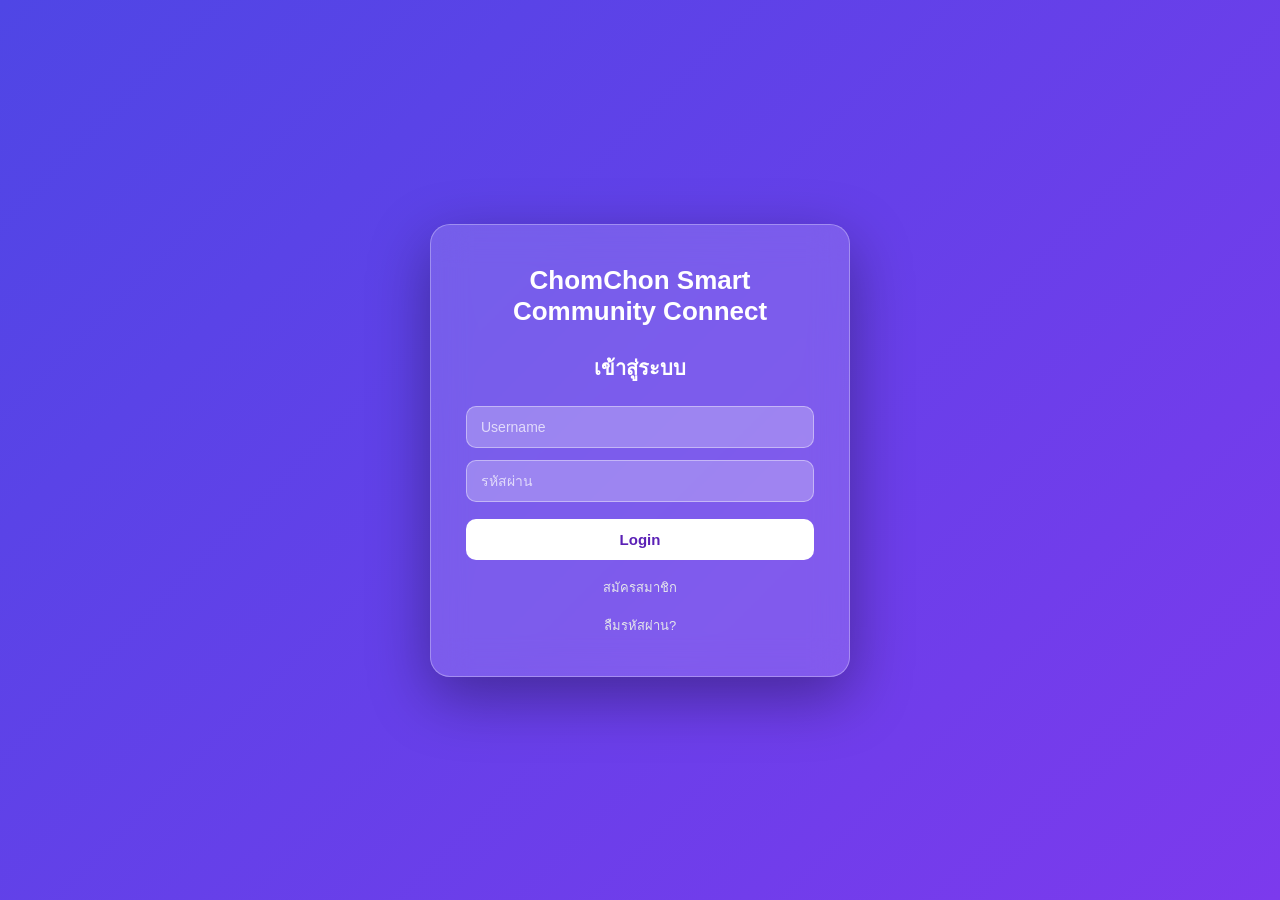
==== HTML/lostfound.html @ 22932d88 "1" ====
<!DOCTYPE html>
<html lang="th">

<head>
    <meta charset="UTF-8">
    <meta name="viewport" content="width=device-width, initial-scale=1.0">
    <title>Lost & Found</title>
    <link rel="icon" type="image/png" href="data/logo/logo.png">
    <link href="https://fonts.googleapis.com/css2?family=Prompt:wght@300;400;600;700&display=swap" rel="stylesheet">
    <link rel="stylesheet" href="https://cdnjs.cloudflare.com/ajax/libs/font-awesome/6.4.0/css/all.min.css">
    <link rel="stylesheet" href="/CSS/lostfound.css">
    <link rel="stylesheet" href="/CSS/headfooter.css">
</head>

<body>
    <!-- Header -->
    <header class="navbar">
        <div class="container nav-inner">
            <div class="logo">ChomChon</div>
            <button class="hamburger" id="hamburgerBtn" aria-label="Toggle menu">
                <span></span>
                <span></span>
                <span></span>
            </button>
            <nav id="navMenu" class="nav-menu">
                <div id="userProfile" style="display: flex; align-items: center; gap: 15px;">
                    <!-- Profile JS Inject -->
                </div>
            </nav>
        </div>
    </header>

    <main class="main-content">

        <section class="page-header">

            <h2 class="page-title">
                <i class="fas fa-search-location"></i>
                Lost & Found Items
            </h2>

            <button class="btn-add" onclick="document.getElementById('addItemModal').classList.add('show');">
                <i class="fas fa-plus"></i>
                Add Item
            </button>

        </section>

        <!-- Filters -->
        <section class="filters">

            <button class="filter-btn active" data-filter="all">
                <i class="fas fa-list"></i>
                ทั้งหมด
            </button>

            <button class="filter-btn lost" data-filter="lost">
                <i class="fas fa-search"></i>
                Lost
            </button>

            <button class="filter-btn found" data-filter="found">
                <i class="fas fa-hand-paper"></i>
                Found
            </button>

        </section>

        <section class="items-area">
            <div id="itemsDisplay" class="items-container">
                <p class="empty-text">ยังไม่มีรายการ</p>
            </div>
        </section>

    </main>

    <!-- Add Item Modal -->
    <div id="addItemModal" class="modal-overlay">
        <div class="modal-content">
            <div class="modal-header">
                <h3><i class="fas fa-plus-circle"></i> Add New Item</h3>
                <button class="close-modal" onclick="document.getElementById('addItemModal').classList.remove('show');">
                    <i class="fas fa-times"></i>
                </button>
            </div>
            <form id="addItemForm" class="modal-form">
                <div class="form-group">
                    <label>Type</label>
                    <div class="type-selector">
                        <label class="radio-label">
                            <input type="radio" name="itemType" value="lost" checked>
                            <span class="radio-custom lost">Lost</span>
                        </label>
                        <label class="radio-label">
                            <input type="radio" name="itemType" value="found">
                            <span class="radio-custom found">Found</span>
                        </label>
                    </div>
                </div>

                <div class="form-group">
                    <label for="itemName">Item Name</label>
                    <input type="text" id="itemName" name="itemName" placeholder="e.g. Blue Wallet" required>
                </div>

                <div class="form-row">
                    <div class="form-group">
                        <label for="itemDate">Date</label>
                        <input type="date" id="itemDate" name="itemDate" required>
                    </div>
                    <div class="form-group">
                        <label for="itemLocation">Location</label>
                        <input type="text" id="itemLocation" name="itemLocation" placeholder="e.g. Library" required>
                    </div>
                </div>

                <div class="form-group">
                    <label for="itemDetails">Details</label>
                    <textarea id="itemDetails" name="itemDetails" rows="3" placeholder="Additional description..."
                        required></textarea>
                </div>

                <div class="form-group">
                    <label>Item Photo (Optional)</label>
                    <div class="image-upload-wrapper">
                        <input type="file" id="itemImage" name="itemImage" accept="image/*" class="file-input">
                        <div id="imagePreview" class="preview-container">
                            <i class="fas fa-camera"></i>
                            <span>Click to upload or drag photo</span>
                        </div>
                    </div>
                </div>

                <button type="submit" class="btn-submit">
                    <i class="fas fa-paper-plane"></i> Submit Item
                </button>
            </form>
        </div>
    </div>

    <!-- Delete Confirm Popup -->
    <div id="deletePopup" class="popup-overlay">
        <div class="popup-box">
            <i class="fas fa-exclamation-triangle popup-icon"></i>
            <h3>ยืนยันการลบ</h3>
            <p>คุณแน่ใจหรือไม่ว่าต้องการลบประกาศนี้?</p>

            <div class="popup-actions">
                <button class="btn-cancel" onclick="closeDeletePopup()">ยกเลิก</button>
                <button class="btn-confirm" id="confirmDeleteBtn">
                    <i class="fas fa-trash"></i> ลบ
                </button>
            </div>
        </div>
    </div>

    <footer class="footer">
        <div class="footer-menu">
            <a href="/HTML/news.html">NEWS</a>
            <a href="/HTML/lostfound.html" class="active">LOST&FOUND</a>
            <a href="/HTML/map.html">MAP</a>
        </div>
    </footer>

    <script src="/JS/menu.js"></script>
    <script src="/JS/nav.js"></script>
    <script src="/JS/lostfound.js"></script>
</body>

</html>
---- CSS/lostfound.css ----
/* Margins */
.mt-0 {
    margin-top: 0;
}

.mt-1 {
    margin-top: 4px;
}

.mt-2 {
    margin-top: 8px;
}

.mt-3 {
    margin-top: 12px;
}

.mt-4 {
    margin-top: 16px;
}

.mt-5 {
    margin-top: 20px;
}

.mb-0 {
    margin-bottom: 0;
}

.mb-1 {
    margin-bottom: 4px;
}

.mb-2 {
    margin-bottom: 8px;
}

.mb-3 {
    margin-bottom: 12px;
}

.mb-4 {
    margin-bottom: 16px;
}

.mb-5 {
    margin-bottom: 20px;
}

.me-0 {
    margin-right: 0;
}

.me-1 {
    margin-right: 4px;
}

.me-2 {
    margin-right: 8px;
}

.me-3 {
    margin-right: 12px;
}

.me-4 {
    margin-right: 16px;
}

.ms-0 {
    margin-left: 0;
}

.ms-1 {
    margin-left: 4px;
}

.ms-2 {
    margin-left: 8px;
}

.ms-3 {
    margin-left: 12px;
}

.ms-4 {
    margin-left: 16px;
}

.mx-auto {
    margin-left: auto;
    margin-right: auto;
}

/* col */
.col-12 {
    width: 100%;
}

.col-6 {
    width: 50%;
}

.col-4 {
    width: 33.333%;
}

.col-3 {
    width: 25%;
}

/* Gap */
.gap-1 {
    gap: 4px;
}

.gap-2 {
    gap: 8px;
}

.gap-3 {
    gap: 12px;
}

.gap-4 {
    gap: 16px;
}

.gap-5 {
    gap: 20px;
}

/* align */
.align-items-start {
    align-items: flex-start;
}

.align-items-end {
    align-items: flex-end;
}

.align-items-center {
    align-items: center;
}

.align-items-stretch {
    align-items: stretch;
}

/* justify */
.justify-content-start {
    justify-content: flex-start;
}

.justify-content-end {
    justify-content: flex-end;
}

.justify-content-center {
    justify-content: center;
}

.justify-content-between {
    justify-content: space-between;
}

.justify-content-around {
    justify-content: space-around;
}

.justify-content-evenly {
    justify-content: space-evenly;
}

/* FLEXBOX */
.d-flex {
    display: flex;
}

.d-block {
    display: block;
}

.d-none {
    display: none;
}

.flex-wrap {
    flex-wrap: wrap;
}

.flex-column {
    flex-direction: column;
}

.flex-row {
    flex-direction: row;
}

/* ===== TEXT STYLES ===== */
.text-center {
    text-align: center;
}

.text-start {
    text-align: left;
}

.text-end {
    text-align: right;
}

.text-primary {
    color: #0066cc;
}

.text-secondary {
    color: #6c757d;
}

.text-success {
    color: #28a745;
}

.text-danger {
    color: #dc3545;
}

.text-warning {
    color: #ffc107;
}

.text-info {
    color: #17a2b8;
}

.text-muted {
    color: #6c757d;
}

.text-white {
    color: #ffffff;
}

.text-uppercase {
    text-transform: uppercase;
}

.text-lowercase {
    text-transform: lowercase;
}

.text-capitalize {
    text-transform: capitalize;
}

.fw-bold {
    font-weight: 700;
}

.fw-semibold {
    font-weight: 600;
}

.fw-normal {
    font-weight: 400;
}

.fst-italic {
    font-style: italic;
}

* {
    margin: 0;
    padding: 0;
    box-sizing: border-box;
    font-family: "Prompt", sans-serif;
}

html {
    scroll-behavior: smooth;
}

body {
    background: linear-gradient(180deg,
            #ffffff 0%,
            #f1f7ff 100%);
    color: var(--text-light);
    overflow-x: hidden;
    font-size: 16px;
    line-height: 1.6;
    -webkit-font-smoothing: antialiased;
    -moz-osx-font-smoothing: grayscale;
}

/* ===== MAIN LAYOUT ===== */

.main-content {
    max-width: 1100px;
    margin: 30px auto 90px;
    padding: 0 20px;
}

/* header section */

.page-header {

    display: flex;
    justify-content: space-between;
    align-items: center;

    margin-bottom: 25px;
}

.page-title {
    font-size: 26px;
    color: #1e40af;

    display: flex;
    align-items: center;
    gap: 10px;
}

/* add button */

.btn-add {

    background: linear-gradient(135deg,
            #2563EB,
            #60A5FA);

    color: white;

    border: none;
    border-radius: 10px;

    padding: 10px 18px;

    font-weight: 600;
    cursor: pointer;

    display: flex;
    align-items: center;
    gap: 6px;

    transition: 0.25s;
}

.btn-add:hover {
    transform: translateY(-2px);
    box-shadow: 0 6px 16px rgba(0, 0, 0, 0.15);
}

/* ===== FILTERS ===== */

.filters {

    display: flex;
    gap: 10px;
    flex-wrap: wrap;

    margin-bottom: 25px;
}

.filter-btn {

    border: 2px solid #2563EB;

    background: white;
    color: #2563EB;

    padding: 7px 16px;

    border-radius: 20px;

    font-weight: 600;
    font-size: 14px;

    display: flex;
    align-items: center;
    gap: 6px;

    cursor: pointer;

    transition: 0.25s;
}

/* hover */

.filter-btn:hover {

    background: #2563EB;
    color: white;

}

/* active */

.filter-btn.active {

    background: #2563EB;
    color: white;

}

/* lost */

.filter-btn.lost {
    border-color: #ef4444;
    color: #ef4444;
}

.filter-btn.lost:hover {
    background: #ef4444;
    color: white;
}

/* found */

.filter-btn.found {
    border-color: #22c55e;
    color: #22c55e;
}

.filter-btn.found:hover {
    background: #22c55e;
    color: white;
}

/* ===== ITEMS AREA ===== */

.items-area {
    background: white;
    border-radius: 14px;
    padding: 30px;
    box-shadow: 0 5px 18px rgba(0, 0, 0, 0.08);
    max-width: 1000px;
    /* จำกัดความกว้าง */
    margin: 0 auto;
    /* จัดให้อยู่กลาง */
}

.empty-text {
    text-align: center;
    color: #64748b;
}

/* ===== MODAL STYLES ===== */

.modal-overlay {
    position: fixed;
    top: 0;
    left: 0;
    width: 100%;
    height: 100%;
    background: rgba(0, 0, 0, 0.5);
    backdrop-filter: blur(4px);
    display: flex;
    justify-content: center;
    align-items: center;
    z-index: 2000;
    opacity: 0;
    visibility: hidden;
    transition: 0.3s ease;
}

.modal-overlay.show {
    opacity: 1;
    visibility: visible;
}

.modal-content {
    background: white;
    width: 90%;
    max-width: 500px;
    border-radius: 20px;
    padding: 30px;
    box-shadow: 0 20px 40px rgba(0, 0, 0, 0.2);
    transform: translateY(20px);
    transition: 0.3s ease;
}

.modal-overlay.show .modal-content {
    transform: translateY(0);
}

.modal-header {
    display: flex;
    justify-content: space-between;
    align-items: center;
    margin-bottom: 25px;
    border-bottom: 1px solid #f1f5f9;
    padding-bottom: 15px;
}

.modal-header h3 {
    font-size: 22px;
    color: #1e40af;
    display: flex;
    align-items: center;
    gap: 10px;
}

.close-modal {
    background: none;
    border: none;
    font-size: 20px;
    color: #94a3b8;
    cursor: pointer;
    transition: 0.2s;
}

.close-modal:hover {
    color: #ef4444;
}

.modal-form {
    display: flex;
    flex-direction: column;
    gap: 15px;
}

.form-group {
    display: flex;
    flex-direction: column;
    gap: 6px;
}

.form-group label {
    font-weight: 600;
    font-size: 14px;
    color: #475569;
}

.form-row {
    display: grid;
    grid-template-columns: 1fr 1fr;
    gap: 15px;
}

.form-group input,
.form-group textarea {
    padding: 12px 15px;
    border: 1px solid #e2e8f0;
    border-radius: 10px;
    font-size: 15px;
    transition: 0.2s;
    outline: none;
}

.form-group input:focus,
.form-group textarea:focus {
    border-color: #2563eb;
    box-shadow: 0 0 0 3px rgba(37, 99, 235, 0.1);
}

.type-selector {
    display: flex;
    gap: 15px;
    margin-top: 5px;
}

.radio-label {
    flex: 1;
    cursor: pointer;
}

.radio-label input {
    display: none;
}

.radio-custom {
    display: block;
    text-align: center;
    padding: 10px;
    border: 2px solid #e2e8f0;
    border-radius: 10px;
    font-weight: 600;
    transition: 0.2s;
}

.radio-label input:checked+.radio-custom.lost {
    background: #fef2f2;
    border-color: #ef4444;
    color: #ef4444;
}

.radio-label input:checked+.radio-custom.found {
    background: #f0fdf4;
    border-color: #22c55e;
    color: #22c55e;
}

.btn-submit {
    margin-top: 10px;
    padding: 14px;
    background: linear-gradient(135deg, #2563eb, #60a5fa);
    color: white;
    border: none;
    border-radius: 12px;
    font-weight: 700;
    font-size: 16px;
    cursor: pointer;
    display: flex;
    justify-content: center;
    align-items: center;
    gap: 10px;
    transition: 0.3s;
}

.btn-submit:hover {
    transform: translateY(-2px);
    box-shadow: 0 8px 20px rgba(37, 99, 235, 0.3);
}

/* Response Message */
#formMessage {
    margin-top: 15px;
    padding: 10px;
    border-radius: 8px;
    text-align: center;
    font-size: 14px;
    display: none;
}

#formMessage.success {
    display: block;
    background: #dcfce7;
    color: #166534;
}

#formMessage.error {
    display: block;
    background: #fee2e2;
    color: #991b1b;
}

@media (max-width: 600px) {
    .form-row {
        grid-template-columns: 1fr;
    }
}

/* ===== ITEM CARDS STYLES ===== */

.items-container {
    display: grid;
    grid-template-columns: repeat(auto-fill, minmax(260px, 1fr));
    gap: 20px;
}

.item-card {
    background: #f8fafc;
    border-radius: 14px;
    overflow: hidden;
    /* สำคัญมาก */
    border: 1px solid #e2e8f0;
    transition: 0.3s;
    display: flex;
    flex-direction: column;
    box-shadow: 0 4px 12px rgba(0, 0, 0, 0.06);
}

.item-card:hover {
    transform: translateY(-5px);
    box-shadow: 0 10px 20px rgba(0, 0, 0, 0.05);
    border-color: #cbd5e1;
}

.item-card.lost {
    border-left: 5px solid #ef4444;
}

.item-card.found {
    border-left: 5px solid #22c55e;
}

.item-image {
    width: 100%;
    height: 100%;
    object-fit: cover;
    /* crop รูปให้พอดี */
    display: block;
}

.item-image-wrapper {
    width: 100%;
    aspect-ratio: 1 / 1;
    overflow: hidden;
    background: #f1f5f9;
    display: flex;
    align-items: center;
    justify-content: center;
}

.item-image.show {
    display: block;
}

.item-badge {
    position: absolute;
    top: 15px;
    right: 15px;
    padding: 4px 10px;
    border-radius: 6px;
    font-size: 11px;
    font-weight: 800;
    letter-spacing: 0.5px;
}

.item-badge.lost {
    background: #fee2e2;
    color: #b91c1c;
}

.item-badge.found {
    background: #dcfce7;
    color: #15803d;
}

.item-info {
    margin-top: 5px;
}

.item-name {
    font-size: 18px;
    font-weight: 700;
    color: #1e293b;
    margin-bottom: 10px;
}

.item-meta {
    font-size: 13px;
    color: #64748b;
    display: flex;
    align-items: center;
    gap: 8px;
    margin-bottom: 5px;
}

.item-meta i {
    width: 14px;
    color: #3b82f6;
}

.item-desc {
    font-size: 14px;
    color: #475569;
    margin-top: 12px;
    line-height: 1.5;
    padding-top: 12px;
    border-top: 1px dashed #e2e8f0;
}

.item-footer {
    margin-top: 15px;
    font-size: 11px;
    color: #94a3b8;
    text-align: right;
}

.poster-info {
    margin-top: 15px;
    padding-top: 12px;
    border-top: 1px solid #f1f5f9;
    display: flex;
    flex-wrap: wrap;
    gap: 12px;
}

.poster-name,
.poster-phone {
    font-size: 12px;
    font-weight: 600;
    color: #475569;
    display: flex;
    align-items: center;
    gap: 6px;
    background: #f8fafc;
    padding: 4px 10px;
    border-radius: 6px;
    border: 1px solid #e2e8f0;
}

.poster-name i {
    color: #3b82f6;
}

.poster-phone i {
    color: #10b981;
}

/* === Upload UI === */
.image-upload-wrapper {
    position: relative;
    width: 100%;
}

.file-input {
    position: absolute;
    top: 0;
    left: 0;
    width: 100%;
    height: 100%;
    opacity: 0;
    cursor: pointer;
    z-index: 2;
}

.preview-container {
    width: 100%;
    height: 120px;
    border: 2px dashed #e2e8f0;
    border-radius: 12px;
    display: flex;
    flex-direction: column;
    justify-content: center;
    align-items: center;
    gap: 8px;
    color: #94a3b8;
    background: #f8fafc;
    transition: 0.3s;
    overflow: hidden;
}

.preview-container.has-image {
    border-color: #3b82f6;
    background: white;
}

.preview-container img {
    width: 100%;
    height: 100%;
    object-fit: contain;
}

.preview-container i {
    font-size: 24px;
}

.preview-container span {
    font-size: 13px;
}

.image-upload-wrapper:hover .preview-container {
    border-color: #3b82f6;
    background: #f0f7ff;
}

/* ===== DELETE BUTTON ===== */

.btn-delete {
    position: absolute;
    top: 12px;
    left: 12px;

    width: 34px;
    height: 34px;

    border: none;
    border-radius: 50%;

    background: white;
    color: #ef4444;

    display: flex;
    align-items: center;
    justify-content: center;

    cursor: pointer;

    box-shadow: 0 4px 10px rgba(0, 0, 0, 0.15);

    transition: 0.25s;
}

.btn-delete:hover {
    background: #ef4444;
    color: white;
    transform: scale(1.1);
}

/* ===== POPUP ===== */

.popup-overlay {
    position: fixed;
    inset: 0;

    background: rgba(0, 0, 0, 0.45);

    display: flex;
    align-items: center;
    justify-content: center;

    z-index: 3000;

    opacity: 0;
    visibility: hidden;
    transition: 0.25s;
}

.popup-overlay.show {
    opacity: 1;
    visibility: visible;
}

.popup-box {

    background: white;

    padding: 28px;

    width: 90%;
    max-width: 350px;

    border-radius: 16px;

    text-align: center;

    box-shadow: 0 20px 40px rgba(0, 0, 0, 0.25);
}

.popup-icon {
    font-size: 40px;
    color: #ef4444;
    margin-bottom: 10px;
}

.popup-box h3 {
    margin-bottom: 6px;
}

.popup-box p {
    color: #64748b;
    font-size: 14px;
}

.popup-actions {

    display: flex;
    gap: 10px;

    margin-top: 20px;
}

.btn-cancel {

    flex: 1;

    padding: 10px;

    border: none;

    border-radius: 10px;

    background: #e2e8f0;

    cursor: pointer;
}

.btn-confirm {

    flex: 1;

    padding: 10px;

    border: none;

    border-radius: 10px;

    background: #ef4444;

    color: white;

    cursor: pointer;

    display: flex;
    align-items: center;
    justify-content: center;
    gap: 6px;
}

.btn-confirm:hover {
    background: #dc2626;
}
---- CSS/headfooter.css ----
/* --- 1. Global Variables & Reset --- */
:root {

    /* --- Ritthiyawannalai Inspired Theme --- */
    /* White + Sky Blue + Gold */

    --primary: #2563EB;
    /* Sky Blue */

    --primary-light: #60A5FA;
    /* Soft Blue */

    --accent: #FACC15;
    /* Gold Yellow */

    --accent-dark: #EAB308;
    /* Deep Gold */

    --bg-color: #F8FBFF;
    /* White Blue */

    --surface: #FFFFFF;
    /* Card */

    --bg-dark: #EAF2FF;
    /* Background Soft Blue */

    --text-primary: #0F172A;
    /* Main Text */

    --text-secondary: #475569;

    --text-tertiary: #94A3B8;

    --text-light: #ffffff;

    --border: #E2E8F0;

    /* Shadows */
    --shadow-xs: 0 1px 1px rgba(0, 0, 0, 0.04);
    --shadow-sm: 0 2px 6px rgba(0, 0, 0, 0.06);
    --shadow-md: 0 6px 14px rgba(0, 0, 0, 0.08);
    --shadow-lg: 0 10px 25px rgba(0, 0, 0, 0.12);

    --easing: cubic-bezier(0.16, 1, 0.3, 1);
}

/* --- 2. Navbar --- */
.navbar {
    background: linear-gradient(135deg,
            var(--primary),
            var(--primary-light));
    backdrop-filter: blur(10px);
    padding: 1rem 0;
    position: sticky;
    top: 0;
    z-index: 100;
    box-shadow: var(--shadow-sm);
    border-bottom: 4px solid var(--accent);
}

.container {
    width: 90%;
    max-width: 1200px;
    margin: 0 auto;
}

.nav-inner {
    display: flex;
    justify-content: space-between;
    align-items: center;
}

.navbar .logo {
    font-size: 1.5rem;
    font-weight: 800;
    color: white;
    letter-spacing: -0.5px;
    transition: transform 0.2s ease;
}

.navbar .logo:hover {
    transform: scale(1.02);
}

.navbar nav {
    display: flex;
    gap: 24px;
}

.navbar nav a {
    font-family: 'Prompt', sans-serif;
    color: white;
    text-decoration: none;
    font-weight: 600;
    font-size: 0.95rem;
    transition: all 0.2s ease;
    position: relative;
    display: flex;
    align-items: center;
    gap: 5px;
}

.navbar nav a:hover {
    opacity: 0.9;
}

.navbar nav a.active {
    color: var(--primary);
    background: rgba(255, 255, 255, 0.2);
    padding: 5px 12px;
    border-radius: 20px;
}

/* --- Hamburger Menu --- */
.hamburger {
    display: flex;
    flex-direction: column;
    background: none;
    border: none;
    cursor: pointer;
    padding: 8px;
    gap: 5px;
    z-index: 101;
}

.hamburger span {
    width: 24px;
    height: 3px;
    background-color: white;
    border-radius: 2px;
    transition: all 0.3s ease;
    display: block;
}

.hamburger.active span:nth-child(1) {
    transform: rotate(45deg) translate(8px, 8px);
}

.hamburger.active span:nth-child(2) {
    opacity: 0;
}

.hamburger.active span:nth-child(3) {
    transform: rotate(-45deg) translate(7px, -7px);
}

/* Universal Navigation Styles (Hamburger for all screen sizes) */
.nav-menu {
    position: fixed;
    top: 70px;
    left: 0;
    width: 100%;
    height: calc(100vh - 70px);

    background: linear-gradient(135deg, var(--primary-light), var(--accent));

    display: flex;
    flex-direction: column;
    justify-content: flex-start;
    align-items: center;

    padding: 30px 20px;
    gap: 20px;

    transform: translateY(-120%);
    transition: transform 0.35s var(--easing);

    backdrop-filter: blur(12px);
    z-index: 99;
}

.nav-menu.active {
    transform: translateY(0);
}

.nav-menu a {
    padding: 12px 24px;
    border-bottom: 1px solid rgba(255, 255, 255, 0.1);
    gap: 10px;
    font-size: 1rem;
}

.nav-menu a.active {
    background: rgba(0, 0, 0, 0.1);
}

.mobile-hide {
    display: none;
}

/* mobile profile layout */
#userProfile {
    width: 100%;
    max-width: 350px;

    display: flex;
    align-items: center;
    gap: 15px;

    padding: 18px;

    background: rgba(255, 255, 255, 0.85);
    color: var(--text-primary);
    border-radius: 16px;

    backdrop-filter: blur(10px);

    box-shadow: var(--shadow-md);
}

#userProfile img {
    width: 250px !important;
    height: 250px !important;
}

#userProfile button {
    margin-left: auto !important;
}

/* Profile Card */

.profile-card {
    width: 100%;
    max-width: 420px;

    display: flex;
    flex-direction: column;
    align-items: center;
    position: relative;

    padding: 25px 20px;

    background: rgba(255, 255, 255, 0.85);
    color: var(--text-primary);
    backdrop-filter: blur(12px);

    border-radius: 18px;
    box-shadow: var(--shadow-md);

    gap: 18px;
}

.profile-card::before {
    content: "";
    position: absolute;

    width: 260px;
    height: 260px;

    background: radial-gradient(circle,
            rgba(96, 165, 250, 0.4),
            rgba(250, 204, 21, 0.35));

    border-radius: 50%;

    top: 40px;
    z-index: -1;

    filter: blur(40px);
    opacity: .35;
}

.profile-img {
    width: 240px;
    height: 240px;

    border-radius: 50%;
    object-fit: cover;

    border: 6px solid white;
    outline: 6px solid var(--accent);

    box-shadow:
        0 10px 30px rgba(0, 0, 0, 0.15),
        0 0 0 8px rgba(37, 99, 235, 0.15);

    margin: 10px 0 5px 0;
}

/* rows */

.profile-row {
    width: 100%;
    display: flex;
    gap: 15px;
}

.profile-item {
    flex: 1;

    display: flex;
    flex-direction: column;

    padding: 10px;

    background: rgba(59, 130, 246, 0.08);
    border-radius: 10px;

    text-align: center;
}

/* label */

.label {
    font-size: 0.75rem;
    color: var(--primary-light);
}

/* value */

.value {
    font-size: 0.95rem;
    font-weight: 600;
}

/* logout */

.logout-btn {
    margin-top: 5px;
    padding: 8px 18px;

    border: none;
    border-radius: 20px;

    background: rgba(255, 99, 132, 0.25);
    color: white;

    font-family: 'Prompt';
    font-weight: 500;

    cursor: pointer;
    transition: all .25s ease;
}

.logout-btn:hover {
    background: rgba(255, 99, 132, 0.45);
}

/* ===== Footer ===== */

.footer {
    position: fixed;
    bottom: 0;
    left: 0;
    width: 100%;

    background: linear-gradient(135deg,
            var(--primary),
            var(--primary-light));

    border-top: 4px solid var(--accent);

    box-shadow: 0 -4px 20px rgba(0, 0, 0, 0.15);

    z-index: 80;
}

/* menu layout */

.footer-menu {
    display: grid;
    grid-template-columns: 1fr 1fr 1fr;

    max-width: 900px;
    margin: auto;
}

/* menu item */

.footer-menu a {

    display: flex;
    justify-content: center;
    align-items: center;

    padding: 14px 0;

    color: white;
    text-decoration: none;

    font-weight: 600;
    font-size: 15px;

    position: relative;

    transition: all .25s ease;
}

/* vertical divider */

.footer-menu a:not(:last-child)::after {

    content: "";
    position: absolute;

    right: 0;
    top: 20%;
    height: 60%;
    width: 1px;

    background: rgba(255, 255, 255, 0.35);
}

/* hover */

.footer-menu a:hover {
    background: rgba(255, 255, 255, 0.1);
}

/* active */

.footer-menu a.active {
    color: var(--accent);
    font-weight: 700;
}
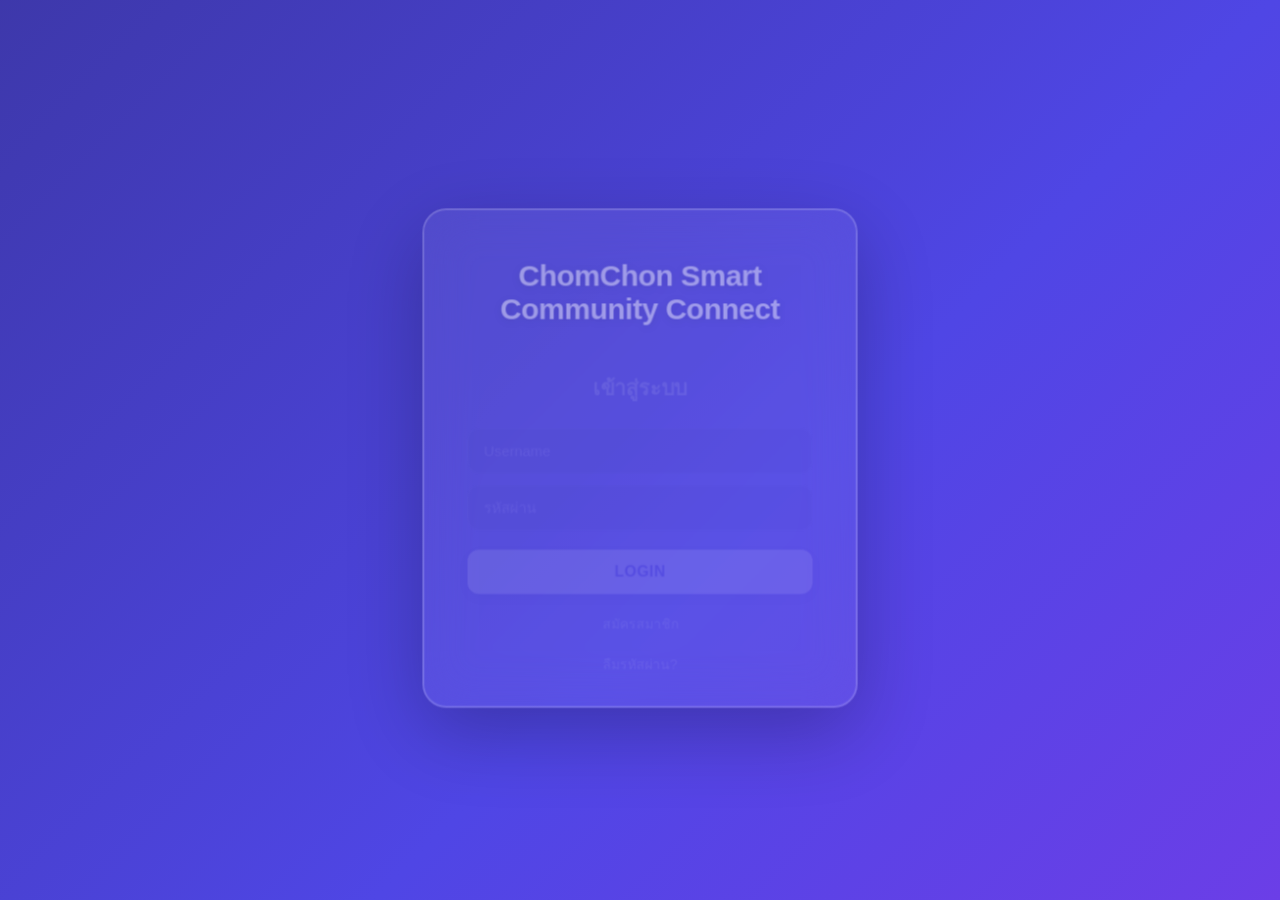
==== commit 05509dcd: "1" ====
--- a/HTML/lostfound.html
+++ b/HTML/lostfound.html
@@ -4,11 +4,21 @@
 <head>
     <meta charset="UTF-8">
     <meta name="viewport" content="width=device-width, initial-scale=1.0">
-    <title>Lost & Found</title>
-    <link rel="icon" type="image/png" href="data/logo/logo.png">
-    <link href="https://fonts.googleapis.com/css2?family=Prompt:wght@300;400;600;700&display=swap" rel="stylesheet">
-    <link rel="stylesheet" href="https://cdnjs.cloudflare.com/ajax/libs/font-awesome/6.4.0/css/all.min.css">
+    <title>ChomChon - ของหายและของเจอ</title>
+    
+    <!-- SEO & Social Sharing -->
+    <meta name="description" content="ChomChon ของหาย-ของเจอ - แพลตฟอร์มแจ้งประกาศของหายและตามหาเจ้าของในชุมชน">
+    <meta property="og:title" content="ChomChon - ของหายและของเจอ">
+    <meta property="og:description" content="เชื่อมต่อชุมชน แจ้งเหตุ และติดตามของหายในพื้นที่ของคุณ">
+    <meta property="og:image" content="/assets/logo.png">
+    <meta property="og:type" content="website">
+    <meta name="twitter:card" content="summary_large_image">
+    
+    <!-- Favicon -->
+    <link rel="icon" type="image/png" href="/assets/logo.png">
+    <link href="https://fonts.googleapis.com/css2?family=Inter:wght@300;400;500;600;700&family=Noto+Sans+Thai:wght@300;400;500;600;700&display=swap" rel="stylesheet">
     <link rel="stylesheet" href="/CSS/lostfound.css">
+    <link rel="stylesheet" href="/CSS/toast.css">
     <link rel="stylesheet" href="/CSS/headfooter.css">
 </head>
 
@@ -23,6 +33,9 @@
                 <span></span>
             </button>
             <nav id="navMenu" class="nav-menu">
+                <a href="news.html">ข่าวสาร</a>
+                <a href="map.html">แผนที่</a>
+                <a href="lostfound.html" class="active">ของหาย-ของเจอ</a>
                 <div id="userProfile" style="display: flex; align-items: center; gap: 15px;">
                     <!-- Profile JS Inject -->
                 </div>
@@ -33,34 +46,30 @@
     <main class="main-content">
 
         <section class="page-header">
-
-            <h2 class="page-title">
-                <i class="fas fa-search-location"></i>
-                Lost & Found Items
-            </h2>
-
+            <div class="header-text">
+                <span class="section-badge">Community Service</span>
+                <h1 class="page-title">
+                    Lost & Found
+                </h1>
+                <p class="page-subtitle">ประกาศสิ่งของสูญหายและตามหาเจ้าของในชุมชน</p>
+            </div>
             <button class="btn-add" onclick="document.getElementById('addItemModal').classList.add('show');">
-                <i class="fas fa-plus"></i>
-                Add Item
-            </button>
-
+                แจ้งรายการ
+            </button>
         </section>
 
         <!-- Filters -->
         <section class="filters">
 
             <button class="filter-btn active" data-filter="all">
-                <i class="fas fa-list"></i>
                 ทั้งหมด
             </button>
 
             <button class="filter-btn lost" data-filter="lost">
-                <i class="fas fa-search"></i>
                 Lost
             </button>
 
             <button class="filter-btn found" data-filter="found">
-                <i class="fas fa-hand-paper"></i>
                 Found
             </button>
 
@@ -78,77 +87,79 @@
     <div id="addItemModal" class="modal-overlay">
         <div class="modal-content">
             <div class="modal-header">
-                <h3><i class="fas fa-plus-circle"></i> Add New Item</h3>
+                <h3>แจ้งรายการใหม่</h3>
                 <button class="close-modal" onclick="document.getElementById('addItemModal').classList.remove('show');">
-                    <i class="fas fa-times"></i>
-                </button>
-            </div>
-            <form id="addItemForm" class="modal-form">
-                <div class="form-group">
-                    <label>Type</label>
-                    <div class="type-selector">
-                        <label class="radio-label">
-                            <input type="radio" name="itemType" value="lost" checked>
-                            <span class="radio-custom lost">Lost</span>
-                        </label>
-                        <label class="radio-label">
-                            <input type="radio" name="itemType" value="found">
-                            <span class="radio-custom found">Found</span>
-                        </label>
-                    </div>
-                </div>
-
-                <div class="form-group">
-                    <label for="itemName">Item Name</label>
-                    <input type="text" id="itemName" name="itemName" placeholder="e.g. Blue Wallet" required>
-                </div>
-
-                <div class="form-row">
-                    <div class="form-group">
-                        <label for="itemDate">Date</label>
-                        <input type="date" id="itemDate" name="itemDate" required>
-                    </div>
-                    <div class="form-group">
-                        <label for="itemLocation">Location</label>
-                        <input type="text" id="itemLocation" name="itemLocation" placeholder="e.g. Library" required>
-                    </div>
-                </div>
-
-                <div class="form-group">
-                    <label for="itemDetails">Details</label>
-                    <textarea id="itemDetails" name="itemDetails" rows="3" placeholder="Additional description..."
-                        required></textarea>
-                </div>
-
-                <div class="form-group">
-                    <label>Item Photo (Optional)</label>
-                    <div class="image-upload-wrapper">
-                        <input type="file" id="itemImage" name="itemImage" accept="image/*" class="file-input">
-                        <div id="imagePreview" class="preview-container">
-                            <i class="fas fa-camera"></i>
-                            <span>Click to upload or drag photo</span>
-                        </div>
-                    </div>
-                </div>
-
-                <button type="submit" class="btn-submit">
-                    <i class="fas fa-paper-plane"></i> Submit Item
-                </button>
-            </form>
+                    ปิด
+                </button>
+            </div>
+            <div class="modal-body">
+                <form id="addItemForm" class="modal-form">
+                    <div class="form-group">
+                        <label>ประเภทประกาศ</label>
+                        <div class="type-selector">
+                            <label class="radio-label">
+                                <input type="radio" name="itemType" value="lost" checked>
+                                <span class="radio-custom lost">ของหาย (Lost)</span>
+                            </label>
+                            <label class="radio-label">
+                                <input type="radio" name="itemType" value="found">
+                                <span class="radio-custom found">พบของ (Found)</span>
+                            </label>
+                        </div>
+                    </div>
+
+                    <div class="form-group">
+                        <label for="itemName">ชื่อสิ่งของ</label>
+                        <input type="text" id="itemName" name="itemName" placeholder="เช่น กระเป๋าเงิน, กุญแจรถ" required>
+                    </div>
+
+                    <div class="form-row">
+                        <div class="form-group">
+                            <label for="itemDate">วันที่</label>
+                            <input type="date" id="itemDate" name="itemDate" required>
+                        </div>
+                        <div class="form-group">
+                            <label for="itemLocation">สถานที่</label>
+                            <input type="text" id="itemLocation" name="itemLocation" placeholder="เช่น ตึก A, โรงอาหาร" required>
+                        </div>
+                    </div>
+
+                    <div class="form-group">
+                        <label for="itemDetails">รายละเอียดเพิ่มเติม</label>
+                        <textarea id="itemDetails" name="itemDetails" rows="3" placeholder="ระบุลักษณะเด่น หรือที่อยู่ที่ชัดเจน"
+                            required></textarea>
+                    </div>
+
+                    <div class="form-group">
+                        <label>รูปภาพประกอบ (ถ้ามี)</label>
+                        <div class="image-upload-wrapper">
+                            <input type="file" id="itemImage" name="itemImage" accept="image/*" class="file-input">
+                            <div id="imagePreview" class="preview-container">
+                                <span>คลิกเพื่อแนบรูปภาพ</span>
+                            </div>
+                        </div>
+                    </div>
+                </form>
+            </div>
+            <div class="modal-footer">
+                <button class="cancel-btn" onclick="document.getElementById('addItemModal').classList.remove('show');">ยกเลิก</button>
+                <button type="submit" form="addItemForm" class="btn-add">
+                    ยืนยันประกาศ
+                </button>
+            </div>
         </div>
     </div>
 
     <!-- Delete Confirm Popup -->
     <div id="deletePopup" class="popup-overlay">
         <div class="popup-box">
-            <i class="fas fa-exclamation-triangle popup-icon"></i>
             <h3>ยืนยันการลบ</h3>
             <p>คุณแน่ใจหรือไม่ว่าต้องการลบประกาศนี้?</p>
 
             <div class="popup-actions">
                 <button class="btn-cancel" onclick="closeDeletePopup()">ยกเลิก</button>
                 <button class="btn-confirm" id="confirmDeleteBtn">
-                    <i class="fas fa-trash"></i> ลบ
+                    ลบ
                 </button>
             </div>
         </div>
@@ -156,12 +167,43 @@
 
     <footer class="footer">
         <div class="footer-menu">
-            <a href="/HTML/news.html">NEWS</a>
-            <a href="/HTML/lostfound.html" class="active">LOST&FOUND</a>
-            <a href="/HTML/map.html">MAP</a>
+            <a href="/HTML/news.html"><span>ข่าวสาร</span></a>
+            <a href="/HTML/lostfound.html" class="active"><span>ของหาย</span></a>
+            <a href="/HTML/map.html"><span>แผนที่</span></a>
         </div>
     </footer>
 
+    <!-- SOS Emergency Button -->
+    <button class="sos-btn" id="sosTriggerBtn" onclick="document.getElementById('sosModal').classList.add('show')" title="ขอความช่วยเหลือด่วน">
+        SOS
+    </button>
+
+    <!-- SOS Confirmation Modal -->
+    <div id="sosModal" class="modal-overlay">
+        <div class="modal-content">
+            <div class="modal-header">
+                <h3>ขอความช่วยเหลือด่วน (SOS)</h3>
+                <button class="close-modal" onclick="document.getElementById('sosModal').classList.remove('show');">
+                    ปิด
+                </button>
+            </div>
+            <div class="modal-body" style="text-align: center;">
+                <h4 style="color: #b91c1c; font-size: 1.3rem; margin-bottom: 10px;">คุณกำลังต้องการความช่วยเหลือ?</h4>
+                <p>ระบบจะทำการขอตำแหน่งที่ตั้งปัจจุบันของคุณ (GPS) และส่งข้อมูลไปยังศูนย์ช่วยเหลือของชุมชนพร้อมชื่อและเบอร์โทรศัพท์ของคุณ</p>
+                <p style="margin-top: 15px; font-weight: 600; color: #ef4444;">กรุณากดเฉพาะเมื่อเกิดเหตุฉุกเฉินเท่านั้น!</p>
+            </div>
+            <div class="modal-footer" style="justify-content: center;">
+                <button class="cancel-btn" onclick="document.getElementById('sosModal').classList.remove('show');">ยกเลิก</button>
+                <button class="sos-confirm-btn" id="confirmSosBtn" onclick="requestEmergencyHelp()">
+                    ส่งสัญญาณขอความช่วยเหลือ
+                </button>
+            </div>
+        </div>
+    </div>
+
+    <script src="/JS/config.js"></script>
+    <script src="/JS/api.js"></script>
+    <script src="/JS/toast.js"></script>
     <script src="/JS/menu.js"></script>
     <script src="/JS/nav.js"></script>
     <script src="/JS/lostfound.js"></script>
--- a/CSS/lostfound.css
+++ b/CSS/lostfound.css
@@ -1,282 +1,3 @@
-/* Margins */
-.mt-0 {
-    margin-top: 0;
-}
-
-.mt-1 {
-    margin-top: 4px;
-}
-
-.mt-2 {
-    margin-top: 8px;
-}
-
-.mt-3 {
-    margin-top: 12px;
-}
-
-.mt-4 {
-    margin-top: 16px;
-}
-
-.mt-5 {
-    margin-top: 20px;
-}
-
-.mb-0 {
-    margin-bottom: 0;
-}
-
-.mb-1 {
-    margin-bottom: 4px;
-}
-
-.mb-2 {
-    margin-bottom: 8px;
-}
-
-.mb-3 {
-    margin-bottom: 12px;
-}
-
-.mb-4 {
-    margin-bottom: 16px;
-}
-
-.mb-5 {
-    margin-bottom: 20px;
-}
-
-.me-0 {
-    margin-right: 0;
-}
-
-.me-1 {
-    margin-right: 4px;
-}
-
-.me-2 {
-    margin-right: 8px;
-}
-
-.me-3 {
-    margin-right: 12px;
-}
-
-.me-4 {
-    margin-right: 16px;
-}
-
-.ms-0 {
-    margin-left: 0;
-}
-
-.ms-1 {
-    margin-left: 4px;
-}
-
-.ms-2 {
-    margin-left: 8px;
-}
-
-.ms-3 {
-    margin-left: 12px;
-}
-
-.ms-4 {
-    margin-left: 16px;
-}
-
-.mx-auto {
-    margin-left: auto;
-    margin-right: auto;
-}
-
-/* col */
-.col-12 {
-    width: 100%;
-}
-
-.col-6 {
-    width: 50%;
-}
-
-.col-4 {
-    width: 33.333%;
-}
-
-.col-3 {
-    width: 25%;
-}
-
-/* Gap */
-.gap-1 {
-    gap: 4px;
-}
-
-.gap-2 {
-    gap: 8px;
-}
-
-.gap-3 {
-    gap: 12px;
-}
-
-.gap-4 {
-    gap: 16px;
-}
-
-.gap-5 {
-    gap: 20px;
-}
-
-/* align */
-.align-items-start {
-    align-items: flex-start;
-}
-
-.align-items-end {
-    align-items: flex-end;
-}
-
-.align-items-center {
-    align-items: center;
-}
-
-.align-items-stretch {
-    align-items: stretch;
-}
-
-/* justify */
-.justify-content-start {
-    justify-content: flex-start;
-}
-
-.justify-content-end {
-    justify-content: flex-end;
-}
-
-.justify-content-center {
-    justify-content: center;
-}
-
-.justify-content-between {
-    justify-content: space-between;
-}
-
-.justify-content-around {
-    justify-content: space-around;
-}
-
-.justify-content-evenly {
-    justify-content: space-evenly;
-}
-
-/* FLEXBOX */
-.d-flex {
-    display: flex;
-}
-
-.d-block {
-    display: block;
-}
-
-.d-none {
-    display: none;
-}
-
-.flex-wrap {
-    flex-wrap: wrap;
-}
-
-.flex-column {
-    flex-direction: column;
-}
-
-.flex-row {
-    flex-direction: row;
-}
-
-/* ===== TEXT STYLES ===== */
-.text-center {
-    text-align: center;
-}
-
-.text-start {
-    text-align: left;
-}
-
-.text-end {
-    text-align: right;
-}
-
-.text-primary {
-    color: #0066cc;
-}
-
-.text-secondary {
-    color: #6c757d;
-}
-
-.text-success {
-    color: #28a745;
-}
-
-.text-danger {
-    color: #dc3545;
-}
-
-.text-warning {
-    color: #ffc107;
-}
-
-.text-info {
-    color: #17a2b8;
-}
-
-.text-muted {
-    color: #6c757d;
-}
-
-.text-white {
-    color: #ffffff;
-}
-
-.text-uppercase {
-    text-transform: uppercase;
-}
-
-.text-lowercase {
-    text-transform: lowercase;
-}
-
-.text-capitalize {
-    text-transform: capitalize;
-}
-
-.fw-bold {
-    font-weight: 700;
-}
-
-.fw-semibold {
-    font-weight: 600;
-}
-
-.fw-normal {
-    font-weight: 400;
-}
-
-.fst-italic {
-    font-style: italic;
-}
-
-* {
-    margin: 0;
-    padding: 0;
-    box-sizing: border-box;
-    font-family: "Prompt", sans-serif;
-}
-
 html {
     scroll-behavior: smooth;
 }
@@ -291,9 +12,29 @@
     line-height: 1.6;
     -webkit-font-smoothing: antialiased;
     -moz-osx-font-smoothing: grayscale;
-}
-
-/* ===== MAIN LAYOUT ===== */
+    animation: fadePage .4s ease;
+}
+
+@keyframes fadePage {
+    from {
+        opacity: 0
+    }
+
+    to {
+        opacity: 1
+    }
+}
+
+::-webkit-scrollbar {
+    width: 8px;
+}
+
+::-webkit-scrollbar-thumb {
+    background: #3b82f6;
+    border-radius: 10px;
+}
+
+/* Page Header & Global Buttons are now in headfooter.css */
 
 .main-content {
     max-width: 1100px;
@@ -301,106 +42,54 @@
     padding: 0 20px;
 }
 
-/* header section */
-
-.page-header {
-
-    display: flex;
-    justify-content: space-between;
-    align-items: center;
-
-    margin-bottom: 25px;
-}
-
-.page-title {
-    font-size: 26px;
-    color: #1e40af;
-
-    display: flex;
-    align-items: center;
-    gap: 10px;
-}
-
-/* add button */
-
-.btn-add {
-
-    background: linear-gradient(135deg,
-            #2563EB,
-            #60A5FA);
-
-    color: white;
-
-    border: none;
-    border-radius: 10px;
-
-    padding: 10px 18px;
-
-    font-weight: 600;
-    cursor: pointer;
-
-    display: flex;
-    align-items: center;
-    gap: 6px;
-
-    transition: 0.25s;
-}
-
-.btn-add:hover {
-    transform: translateY(-2px);
-    box-shadow: 0 6px 16px rgba(0, 0, 0, 0.15);
-}
-
-/* ===== FILTERS ===== */
-
+/* Filters */
 .filters {
-
-    display: flex;
-    gap: 10px;
-    flex-wrap: wrap;
-
-    margin-bottom: 25px;
+    display: flex;
+    justify-content: flex-start;
+    gap: 12px;
+    margin-bottom: 30px;
+    background: white;
+    padding: 10px;
+    border-radius: 50px;
+    box-shadow: var(--shadow-sm);
+    width: fit-content;
+    margin-left: auto;
+    margin-right: auto;
+    max-width: 100%;
+    overflow-x: auto;
+    -webkit-overflow-scrolling: touch;
+}
+
+.filters::-webkit-scrollbar {
+    display: none;
 }
 
 .filter-btn {
-
     border: 2px solid #2563EB;
-
     background: white;
     color: #2563EB;
-
     padding: 7px 16px;
-
     border-radius: 20px;
-
     font-weight: 600;
     font-size: 14px;
-
-    display: flex;
-    align-items: center;
-    gap: 6px;
-
-    cursor: pointer;
-
+    display: flex;
+    align-items: center;
+    cursor: pointer;
     transition: 0.25s;
 }
 
 /* hover */
 
 .filter-btn:hover {
-
     background: #2563EB;
     color: white;
-
 }
 
 /* active */
 
 .filter-btn.active {
-
     background: #2563EB;
     color: white;
-
 }
 
 /* lost */
@@ -435,9 +124,7 @@
     padding: 30px;
     box-shadow: 0 5px 18px rgba(0, 0, 0, 0.08);
     max-width: 1000px;
-    /* จำกัดความกว้าง */
     margin: 0 auto;
-    /* จัดให้อยู่กลาง */
 }
 
 .empty-text {
@@ -457,7 +144,12 @@
     backdrop-filter: blur(4px);
     display: flex;
     justify-content: center;
-    align-items: center;
+    align-items: flex-start;
+    /* เปลี่ยนเป็น flex-start */
+    padding: 20px 0;
+    /* เพิ่ม padding บนล่าง */
+    overflow-y: auto;
+    /* ให้ overlay scroll ได้ */
     z-index: 2000;
     opacity: 0;
     visibility: hidden;
@@ -474,10 +166,14 @@
     width: 90%;
     max-width: 500px;
     border-radius: 20px;
-    padding: 30px;
+    padding: 25px;
+    /* ลด padding ลงเล็กน้อย */
     box-shadow: 0 20px 40px rgba(0, 0, 0, 0.2);
     transform: translateY(20px);
     transition: 0.3s ease;
+    margin-bottom: 20px;
+    /* เพิ่ม margin bottom */
+    backdrop-filter: blur(20px);
 }
 
 .modal-overlay.show .modal-content {
@@ -498,7 +194,6 @@
     color: #1e40af;
     display: flex;
     align-items: center;
-    gap: 10px;
 }
 
 .close-modal {
@@ -604,7 +299,6 @@
     display: flex;
     justify-content: center;
     align-items: center;
-    gap: 10px;
     transition: 0.3s;
 }
 
@@ -653,7 +347,6 @@
     background: #f8fafc;
     border-radius: 14px;
     overflow: hidden;
-    /* สำคัญมาก */
     border: 1px solid #e2e8f0;
     transition: 0.3s;
     display: flex;
@@ -662,8 +355,8 @@
 }
 
 .item-card:hover {
-    transform: translateY(-5px);
-    box-shadow: 0 10px 20px rgba(0, 0, 0, 0.05);
+    transform: translateY(-6px);
+    box-shadow: 0 14px 30px rgba(0, 0, 0, 0.12);
     border-color: #cbd5e1;
 }
 
@@ -679,7 +372,6 @@
     width: 100%;
     height: 100%;
     object-fit: cover;
-    /* crop รูปให้พอดี */
     display: block;
 }
 
@@ -701,9 +393,9 @@
     position: absolute;
     top: 15px;
     right: 15px;
-    padding: 4px 10px;
-    border-radius: 6px;
-    font-size: 11px;
+    padding: 6px 12px;
+    border-radius: 20px;
+    font-size: 12px;
     font-weight: 800;
     letter-spacing: 0.5px;
 }
@@ -720,6 +412,7 @@
 
 .item-info {
     margin-top: 5px;
+    padding: 16px;
 }
 
 .item-name {
@@ -739,8 +432,7 @@
 }
 
 .item-meta i {
-    width: 14px;
-    color: #3b82f6;
+    display: none;
 }
 
 .item-desc {
@@ -765,29 +457,24 @@
     border-top: 1px solid #f1f5f9;
     display: flex;
     flex-wrap: wrap;
-    gap: 12px;
+    gap: 8px;
 }
 
 .poster-name,
 .poster-phone {
-    font-size: 12px;
+    font-size: 11px;
     font-weight: 600;
     color: #475569;
     display: flex;
     align-items: center;
-    gap: 6px;
     background: #f8fafc;
     padding: 4px 10px;
     border-radius: 6px;
     border: 1px solid #e2e8f0;
 }
 
-.poster-name i {
-    color: #3b82f6;
-}
-
-.poster-phone i {
-    color: #10b981;
+.poster-name i, .poster-phone i {
+    display: none;
 }
 
 /* === Upload UI === */
@@ -816,7 +503,6 @@
     flex-direction: column;
     justify-content: center;
     align-items: center;
-    gap: 8px;
     color: #94a3b8;
     background: #f8fafc;
     transition: 0.3s;
@@ -835,7 +521,7 @@
 }
 
 .preview-container i {
-    font-size: 24px;
+    display: none;
 }
 
 .preview-container span {
@@ -853,24 +539,17 @@
     position: absolute;
     top: 12px;
     left: 12px;
-
     width: 34px;
     height: 34px;
-
     border: none;
     border-radius: 50%;
-
     background: white;
     color: #ef4444;
-
     display: flex;
     align-items: center;
     justify-content: center;
-
-    cursor: pointer;
-
+    cursor: pointer;
     box-shadow: 0 4px 10px rgba(0, 0, 0, 0.15);
-
     transition: 0.25s;
 }
 
@@ -885,15 +564,11 @@
 .popup-overlay {
     position: fixed;
     inset: 0;
-
     background: rgba(0, 0, 0, 0.45);
-
     display: flex;
     align-items: center;
     justify-content: center;
-
     z-index: 3000;
-
     opacity: 0;
     visibility: hidden;
     transition: 0.25s;
@@ -905,25 +580,17 @@
 }
 
 .popup-box {
-
     background: white;
-
     padding: 28px;
-
     width: 90%;
     max-width: 350px;
-
     border-radius: 16px;
-
     text-align: center;
-
     box-shadow: 0 20px 40px rgba(0, 0, 0, 0.25);
 }
 
 .popup-icon {
-    font-size: 40px;
-    color: #ef4444;
-    margin-bottom: 10px;
+    display: none;
 }
 
 .popup-box h3 {
@@ -936,48 +603,31 @@
 }
 
 .popup-actions {
-
     display: flex;
     gap: 10px;
-
     margin-top: 20px;
 }
 
 .btn-cancel {
-
     flex: 1;
-
     padding: 10px;
-
     border: none;
-
     border-radius: 10px;
-
     background: #e2e8f0;
-
     cursor: pointer;
 }
 
 .btn-confirm {
-
     flex: 1;
-
     padding: 10px;
-
     border: none;
-
     border-radius: 10px;
-
     background: #ef4444;
-
     color: white;
-
-    cursor: pointer;
-
+    cursor: pointer;
     display: flex;
     align-items: center;
     justify-content: center;
-    gap: 6px;
 }
 
 .btn-confirm:hover {
--- a/CSS/toast.css
+++ b/CSS/toast.css
@@ -0,0 +1,51 @@
+#toast-container {
+    position: fixed;
+    top: 20px;
+    right: 20px;
+    z-index: 9999;
+    display: flex;
+    flex-direction: column;
+    gap: 10px;
+    pointer-events: none;
+}
+
+.toast {
+    display: flex;
+    align-items: center;
+    background: #ffffff;
+    color: #333333;
+    padding: 12px 20px;
+    border-radius: 8px;
+    box-shadow: 0 4px 12px rgba(0, 0, 0, 0.15);
+    min-width: 250px;
+    max-width: 350px;
+    transform: translateX(120%);
+    opacity: 0;
+    transition: all 0.3s cubic-bezier(0.68, -0.55, 0.265, 1.55);
+    pointer-events: auto;
+    border-left: 4px solid #3b82f6; /* default info */
+}
+
+.toast.show {
+    transform: translateX(0);
+    opacity: 1;
+}
+
+.toast i {
+    display: none;
+}
+
+.toast-message {
+    font-size: 0.95rem;
+    font-family: inherit;
+    line-height: 1.4;
+    word-break: break-word;
+}
+
+/* Types */
+.toast-success i,
+.toast-error i,
+.toast-warning i,
+.toast-info i {
+    display: none;
+}
--- a/CSS/headfooter.css
+++ b/CSS/headfooter.css
@@ -1,61 +1,227 @@
 /* --- 1. Global Variables & Reset --- */
 :root {
 
-    /* --- Ritthiyawannalai Inspired Theme --- */
-    /* White + Sky Blue + Gold */
-
-    --primary: #2563EB;
-    /* Sky Blue */
-
-    --primary-light: #60A5FA;
-    /* Soft Blue */
-
-    --accent: #FACC15;
-    /* Gold Yellow */
-
-    --accent-dark: #EAB308;
-    /* Deep Gold */
-
-    --bg-color: #F8FBFF;
-    /* White Blue */
-
-    --surface: #FFFFFF;
-    /* Card */
-
-    --bg-dark: #EAF2FF;
-    /* Background Soft Blue */
-
-    --text-primary: #0F172A;
-    /* Main Text */
-
-    --text-secondary: #475569;
-
-    --text-tertiary: #94A3B8;
-
+    /* Bolder Ritthiyawannalai Inspired Theme */
+    --primary: #1D4ED8;      /* Deep Sapphire Blue */
+    --primary-light: #3B82F6;/* Vivid Blue */
+    --accent: #F59E0B;       /* Intense Gold/Orange */
+    --accent-dark: #B45309;  /* Deep Amber */
+
+    --bg-color: #F0F4F8;     /* Crisp Light Gray-Blue */
+    --surface: #FFFFFF;      /* Pure White Surface */
+    --bg-dark: #E2E8F0;      /* Slate Gray for contrast */
+
+    --text-primary: #020617; /* Very Dark Slate (almost black) for sharp contrast */
+    --text-secondary: #334155;
+    --text-tertiary: #64748B;
     --text-light: #ffffff;
-
-    --border: #E2E8F0;
-
-    /* Shadows */
-    --shadow-xs: 0 1px 1px rgba(0, 0, 0, 0.04);
-    --shadow-sm: 0 2px 6px rgba(0, 0, 0, 0.06);
-    --shadow-md: 0 6px 14px rgba(0, 0, 0, 0.08);
-    --shadow-lg: 0 10px 25px rgba(0, 0, 0, 0.12);
-
-    --easing: cubic-bezier(0.16, 1, 0.3, 1);
+    --border: #CBD5E1;
+
+    /* Elevated Shadows */
+    --shadow-xs: 0 1px 2px rgba(0, 0, 0, 0.05);
+    --shadow-sm: 0 4px 6px -1px rgba(0, 0, 0, 0.1), 0 2px 4px -1px rgba(0, 0, 0, 0.06);
+    --shadow-md: 0 10px 15px -3px rgba(0, 0, 0, 0.1), 0 4px 6px -2px rgba(0, 0, 0, 0.05);
+    --shadow-lg: 0 20px 25px -5px rgba(0, 0, 0, 0.1), 0 10px 10px -5px rgba(0, 0, 0, 0.04);
+    
+    --shadow-colored: 0 10px 25px -5px rgba(29, 78, 216, 0.4);
+
+    --easing: cubic-bezier(0.25, 1, 0.5, 1);
+}
+
+* {
+    margin: 0;
+    padding: 0;
+    box-sizing: border-box;
+    font-family: 'Inter', 'Noto Sans Thai', sans-serif;
+}
+
+.main-content {
+    min-height: calc(100vh - 140px);
+    padding-bottom: 80px; /* Space for footer */
+}
+
+/* --- 3. Page Structure & Typography --- */
+.page-header {
+    display: flex;
+    justify-content: space-between;
+    align-items: center;
+    margin-bottom: 30px;
+    background: white;
+    padding: 24px 30px;
+    border-radius: 20px;
+    box-shadow: var(--shadow-md);
+}
+
+.section-badge {
+    display: inline-block;
+    background: rgba(37, 99, 235, 0.1);
+    color: var(--primary);
+    padding: 4px 12px;
+    border-radius: 20px;
+    font-size: 0.75rem;
+    font-weight: 700;
+    text-transform: uppercase;
+    letter-spacing: 0.5px;
+    margin-bottom: 8px;
+}
+
+.page-title {
+    font-size: 2.2rem;
+    font-weight: 800;
+    color: var(--text-primary);
+    letter-spacing: -0.5px;
+    margin-bottom: 5px;
+    display: flex;
+    align-items: center;
+}
+
+.page-subtitle {
+    color: var(--text-secondary);
+    font-size: 0.95rem;
+}
+
+/* --- 4. Global Buttons --- */
+.btn-add {
+    background: var(--primary);
+    color: white;
+    border: none;
+    padding: 12px 25px;
+    border-radius: 12px;
+    font-size: 1rem;
+    font-weight: 700;
+    cursor: pointer;
+    display: flex;
+    align-items: center;
+    transition: all 0.3s var(--easing);
+    box-shadow: var(--shadow-colored);
+}
+
+.btn-add:hover {
+    transform: translateY(-3px) scale(1.02);
+    box-shadow: 0 15px 30px -5px rgba(29, 78, 216, 0.5);
+    background: #1E40AF; /* Even deeper blue on hover */
+}
+
+.btn-add:active {
+    transform: translateY(1px) scale(0.98);
+}
+
+/* --- 5. Unified Modals --- */
+.modal-overlay {
+    position: fixed;
+    top: 0;
+    left: 0;
+    width: 100%;
+    height: 100%;
+    background: rgba(15, 23, 42, 0.6);
+    backdrop-filter: blur(4px);
+    display: none;
+    justify-content: center;
+    align-items: center;
+    z-index: 2000;
+}
+
+.modal-overlay.show {
+    display: flex;
+}
+
+.modal-content {
+    background: white;
+    width: 95%;
+    max-width: 600px;
+    border-radius: 24px;
+    overflow: hidden;
+    animation: modalPop 0.4s var(--easing);
+    max-height: 90vh;
+    display: flex;
+    flex-direction: column;
+    box-shadow: var(--shadow-lg);
+}
+
+@keyframes modalPop {
+    from { transform: scale(0.95); opacity: 0; }
+    to { transform: scale(1); opacity: 1; }
+}
+
+.modal-header {
+    background: linear-gradient(135deg, var(--primary), var(--primary-light));
+    padding: 20px 25px;
+    color: white;
+    display: flex;
+    justify-content: space-between;
+    align-items: center;
+    border-bottom: 4px solid var(--accent);
+}
+
+.modal-header h3 {
+    font-size: 1.25rem;
+    font-weight: 700;
+    margin: 0;
+    display: flex;
+    align-items: center;
+}
+
+.close-modal {
+    background: rgba(255, 255, 255, 0.2);
+    border: none;
+    color: white;
+    width: 32px;
+    height: 32px;
+    border-radius: 50%;
+    display: flex;
+    justify-content: center;
+    align-items: center;
+    cursor: pointer;
+    transition: all 0.2s;
+}
+
+.close-modal:hover {
+    background: rgba(255, 255, 255, 0.3);
+    transform: rotate(90deg);
+}
+
+.modal-body {
+    padding: 25px;
+    overflow-y: auto;
+}
+
+.modal-footer {
+    padding: 20px 25px;
+    background: #F8FAFC;
+    border-top: 1px solid var(--border);
+    display: flex;
+    justify-content: flex-end;
+    gap: 12px;
+}
+
+/* Responsiveness for Global Layout */
+@media (max-width: 768px) {
+    .page-header {
+        flex-direction: column;
+        align-items: stretch;
+        gap: 20px;
+        text-align: center;
+        padding: 20px;
+    }
+    
+    .page-title {
+        justify-content: center;
+        font-size: 1.5rem;
+    }
+    
+    .btn-add {
+        justify-content: center;
+    }
 }
 
 /* --- 2. Navbar --- */
 .navbar {
-    background: linear-gradient(135deg,
-            var(--primary),
-            var(--primary-light));
-    backdrop-filter: blur(10px);
+    background: linear-gradient(135deg, var(--primary), var(--primary-light));
+    filter: drop-shadow(0 4px 12px rgba(29, 78, 216, 0.3));
     padding: 1rem 0;
     position: sticky;
     top: 0;
-    z-index: 100;
-    box-shadow: var(--shadow-sm);
+    z-index: 1000;
     border-bottom: 4px solid var(--accent);
 }
 
@@ -72,15 +238,21 @@
 }
 
 .navbar .logo {
-    font-size: 1.5rem;
+    font-size: 1.55rem;
     font-weight: 800;
     color: white;
-    letter-spacing: -0.5px;
-    transition: transform 0.2s ease;
-}
+    letter-spacing: 0.5px;
+    text-transform: uppercase;
+    text-shadow: 0 2px 8px rgba(0,0,0,0.25);
+    transition: all 0.4s cubic-bezier(0.16, 1, 0.3, 1);
+    display: flex;
+    align-items: center;
+}
+
 
 .navbar .logo:hover {
-    transform: scale(1.02);
+    transform: scale(1.04) translateY(-1px);
+    text-shadow: 0 4px 12px rgba(0,0,0,0.3);
 }
 
 .navbar nav {
@@ -89,7 +261,7 @@
 }
 
 .navbar nav a {
-    font-family: 'Prompt', sans-serif;
+    font-family: 'Inter', 'Noto Sans Thai', sans-serif;
     color: white;
     text-decoration: none;
     font-weight: 600;
@@ -98,7 +270,6 @@
     position: relative;
     display: flex;
     align-items: center;
-    gap: 5px;
 }
 
 .navbar nav a:hover {
@@ -160,14 +331,18 @@
     justify-content: flex-start;
     align-items: center;
 
-    padding: 30px 20px;
+    padding: 30px 20px 100px 20px;
     gap: 20px;
 
     transform: translateY(-120%);
     transition: transform 0.35s var(--easing);
 
     backdrop-filter: blur(12px);
-    z-index: 99;
+    z-index: 1001;
+    
+    /* แก้ไขส่วนที่ล้นออกนอกหน้าจอ */
+    overflow-y: auto;
+    -webkit-overflow-scrolling: touch;
 }
 
 .nav-menu.active {
@@ -177,7 +352,6 @@
 .nav-menu a {
     padding: 12px 24px;
     border-bottom: 1px solid rgba(255, 255, 255, 0.1);
-    gap: 10px;
     font-size: 1rem;
 }
 
@@ -191,31 +365,39 @@
 
 /* mobile profile layout */
 #userProfile {
-    width: 100%;
-    max-width: 350px;
-
-    display: flex;
-    align-items: center;
-    gap: 15px;
-
-    padding: 18px;
-
-    background: rgba(255, 255, 255, 0.85);
-    color: var(--text-primary);
-    border-radius: 16px;
-
-    backdrop-filter: blur(10px);
-
-    box-shadow: var(--shadow-md);
-}
-
-#userProfile img {
-    width: 250px !important;
-    height: 250px !important;
-}
-
-#userProfile button {
-    margin-left: auto !important;
+    width: 95%;
+    max-width: 420px;
+    display: flex;
+    justify-content: center;
+    align-items: center;
+    padding: 10px;
+}
+
+/* Override fixed sizes for mobile if needed */
+@media (max-width: 480px) {
+    .profile-card {
+        padding: 20px 15px;
+        gap: 12px;
+    }
+    
+    .profile-img-container {
+        width: 150px;
+        height: 150px;
+    }
+    
+    .profile-row {
+        flex-direction: column;
+        gap: 8px;
+    }
+    
+    .profile-item {
+        padding: 8px;
+    }
+
+    .edit-section-container {
+        padding: 15px;
+        margin-top: 10px;
+    }
 }
 
 /* Profile Card */
@@ -261,21 +443,55 @@
     opacity: .35;
 }
 
-.profile-img {
+.profile-img-container {
+    position: relative;
     width: 240px;
     height: 240px;
-
+    margin: 10px 0 5px 0;
+    cursor: pointer;
+}
+
+.profile-img {
+    width: 100%;
+    height: 100%;
     border-radius: 50%;
     object-fit: cover;
-
     border: 6px solid white;
     outline: 6px solid var(--accent);
-
-    box-shadow:
-        0 10px 30px rgba(0, 0, 0, 0.15),
-        0 0 0 8px rgba(37, 99, 235, 0.15);
-
-    margin: 10px 0 5px 0;
+    box-shadow: 0 10px 30px rgba(0, 0, 0, 0.15);
+    transition: transform 0.3s var(--easing);
+}
+
+.img-overlay {
+    position: absolute;
+    top: 0;
+    left: 0;
+    width: 100%;
+    height: 100%;
+    background: rgba(0, 0, 0, 0.4);
+    border-radius: 50%;
+    display: flex;
+    flex-direction: column;
+    justify-content: center;
+    align-items: center;
+    color: white;
+    opacity: 0;
+    transition: opacity 0.3s ease;
+    border: 6px solid transparent;
+}
+
+.profile-img-container:hover .img-overlay {
+    opacity: 1;
+}
+
+.profile-img-container:hover .profile-img {
+    transform: scale(1.02);
+}
+
+
+.img-overlay span {
+    font-size: 0.9rem;
+    font-weight: 600;
 }
 
 /* rows */
@@ -314,27 +530,134 @@
     font-weight: 600;
 }
 
-/* logout */
-
-.logout-btn {
-    margin-top: 5px;
-    padding: 8px 18px;
-
+.value-with-btn {
+    display: flex;
+    align-items: center;
+    justify-content: center;
+}
+
+.mini-edit-btn {
+    background: none;
     border: none;
-    border-radius: 20px;
-
-    background: rgba(255, 99, 132, 0.25);
-    color: white;
-
-    font-family: 'Prompt';
-    font-weight: 500;
-
-    cursor: pointer;
-    transition: all .25s ease;
-}
-
-.logout-btn:hover {
-    background: rgba(255, 99, 132, 0.45);
+    color: var(--primary);
+    cursor: pointer;
+    font-size: 0.8rem;
+    padding: 2px 5px;
+    border-radius: 4px;
+    transition: background 0.2s;
+}
+
+.mini-edit-btn:hover {
+    background: rgba(59, 130, 246, 0.1);
+}
+
+.profile-actions-v2 {
+    width: 100%;
+    margin-top: 15px;
+    display: flex;
+    flex-direction: column;
+    gap: 10px;
+}
+
+.action-card-btn {
+    width: 100%;
+    padding: 12px;
+    border: 1px solid var(--border);
+    border-radius: 12px;
+    background: white;
+    color: var(--text-primary);
+    font-family: 'Inter', 'Noto Sans Thai', sans-serif;
+    font-weight: 600;
+    font-size: 0.9rem;
+    display: flex;
+    align-items: center;
+    justify-content: center;
+    cursor: pointer;
+    transition: all 0.2s;
+}
+
+.action-card-btn:hover {
+    background: var(--bg-dark);
+    border-color: var(--primary-light);
+    color: var(--primary);
+}
+
+.logout-btn-v2 {
+    background: rgba(239, 68, 68, 0.05);
+    border-color: rgba(239, 68, 68, 0.1);
+    color: #ef4444;
+}
+
+.logout-btn-v2:hover {
+    background: #ef4444;
+    color: white;
+}
+
+/* Edit Section Container */
+.edit-section-container {
+    width: 100%;
+    margin-top: 20px;
+    padding: 20px;
+    background: white;
+    border-radius: 16px;
+    border: 1px solid var(--border);
+    display: flex;
+    flex-direction: column;
+    gap: 15px;
+    animation: slideDown 0.3s ease;
+}
+
+@keyframes slideDown {
+    from { opacity: 0; transform: translateY(-10px); }
+    to { opacity: 1; transform: translateY(0); }
+}
+
+.input-with-icon {
+    position: relative;
+    display: flex;
+    align-items: center;
+}
+
+
+.input-with-icon input {
+    padding-left: 12px !important;
+}
+
+.edit-group label {
+    font-size: 0.85rem;
+    font-weight: 600;
+    color: var(--text-secondary);
+    display: block;
+    margin-bottom: 5px;
+    text-align: left;
+}
+
+.edit-group input {
+    width: 100%;
+    padding: 12px;
+    border: 1px solid var(--border);
+    border-radius: 10px;
+    font-family: 'Inter', 'Noto Sans Thai', sans-serif;
+    outline: none;
+}
+
+.save-btn {
+    background: var(--primary);
+    color: white;
+    border: none;
+    padding: 10px;
+    border-radius: 10px;
+    font-weight: 600;
+    cursor: pointer;
+}
+
+.cancel-btn {
+    background: var(--bg-dark);
+    color: var(--text-secondary);
+    border: none;
+    padding: 10px;
+    border-radius: 10px;
+    cursor: pointer;
 }
 
 /* ===== Footer ===== */
@@ -385,6 +708,10 @@
     position: relative;
 
     transition: all .25s ease;
+    
+    /* Better touch hit area for mobile */
+    min-height: 56px;
+    flex-direction: column;
 }
 
 /* vertical divider */
@@ -413,4 +740,117 @@
 .footer-menu a.active {
     color: var(--accent);
     font-weight: 700;
+}
+
+/* --- 10. SOS Emergency Button --- */
+.sos-btn {
+    position: fixed;
+    bottom: 90px;
+    right: 20px;
+    width: 65px;
+    height: 65px;
+    background: linear-gradient(135deg, #ef4444, #dc2626);
+    color: white;
+    border: none;
+    border-radius: 50%;
+    font-size: 1.5rem;
+    display: flex;
+    justify-content: center;
+    align-items: center;
+    cursor: pointer;
+    box-shadow: 0 4px 15px rgba(239, 68, 68, 0.4);
+    z-index: 9999;
+    transition: all 0.3s cubic-bezier(0.175, 0.885, 0.32, 1.275);
+    animation: sosPulse 2s infinite;
+}
+
+.sos-btn:hover {
+    transform: scale(1.1) translateY(-5px);
+    box-shadow: 0 8px 25px rgba(239, 68, 68, 0.6);
+}
+
+.sos-btn:active {
+    transform: scale(0.95);
+}
+
+@keyframes sosPulse {
+    0% { box-shadow: 0 0 0 0 rgba(239, 68, 68, 0.7); }
+    70% { box-shadow: 0 0 0 20px rgba(239, 68, 68, 0); }
+    100% { box-shadow: 0 0 0 0 rgba(239, 68, 68, 0); }
+}
+
+#sosModal {
+    z-index: 10000;
+}
+
+#sosModal .modal-header {
+    background: linear-gradient(135deg, #ef4444, #f87171);
+    border-bottom: 4px solid #b91c1c;
+    color: white;
+}
+
+#sosModal .modal-header h3 i,
+#sosModal .modal-header .close-modal {
+    color: white;
+}
+
+#sosModal .modal-header .close-modal:hover {
+    background: rgba(255, 255, 255, 0.2);
+}
+
+#sosModal .modal-content {
+    max-width: 400px;
+    text-align: center;
+}
+
+.sos-warning-icon {
+    font-size: 4rem;
+    color: #ef4444;
+    margin-bottom: 15px;
+    animation: shake 0.5s infinite;
+}
+
+@keyframes shake {
+    0% { transform: translate(1px, 1px) rotate(0deg); }
+    10% { transform: translate(-1px, -2px) rotate(-1deg); }
+    20% { transform: translate(-3px, 0px) rotate(1deg); }
+    30% { transform: translate(3px, 2px) rotate(0deg); }
+    40% { transform: translate(1px, -1px) rotate(1deg); }
+    50% { transform: translate(-1px, 2px) rotate(-1deg); }
+    60% { transform: translate(-3px, 1px) rotate(0deg); }
+    70% { transform: translate(3px, 1px) rotate(-1deg); }
+    80% { transform: translate(-1px, -1px) rotate(1deg); }
+    90% { transform: translate(1px, 2px) rotate(0deg); }
+    100% { transform: translate(1px, -2px) rotate(-1deg); }
+}
+
+.sos-confirm-btn {
+    background: #ef4444;
+    color: white;
+    border: none;
+    padding: 12px 25px;
+    border-radius: 12px;
+    font-weight: 700;
+    font-size: 1.1rem;
+    width: 100%;
+    cursor: pointer;
+    display: flex;
+    justify-content: center;
+    align-items: center;
+    gap: 10px;
+    transition: all 0.2s;
+}
+
+.sos-confirm-btn:hover {
+    background: #dc2626;
+    transform: translateY(-2px);
+}
+
+@media (max-width: 768px) {
+    .sos-btn {
+        bottom: 85px;
+        right: 15px;
+        width: 60px;
+        height: 60px;
+    }
 }
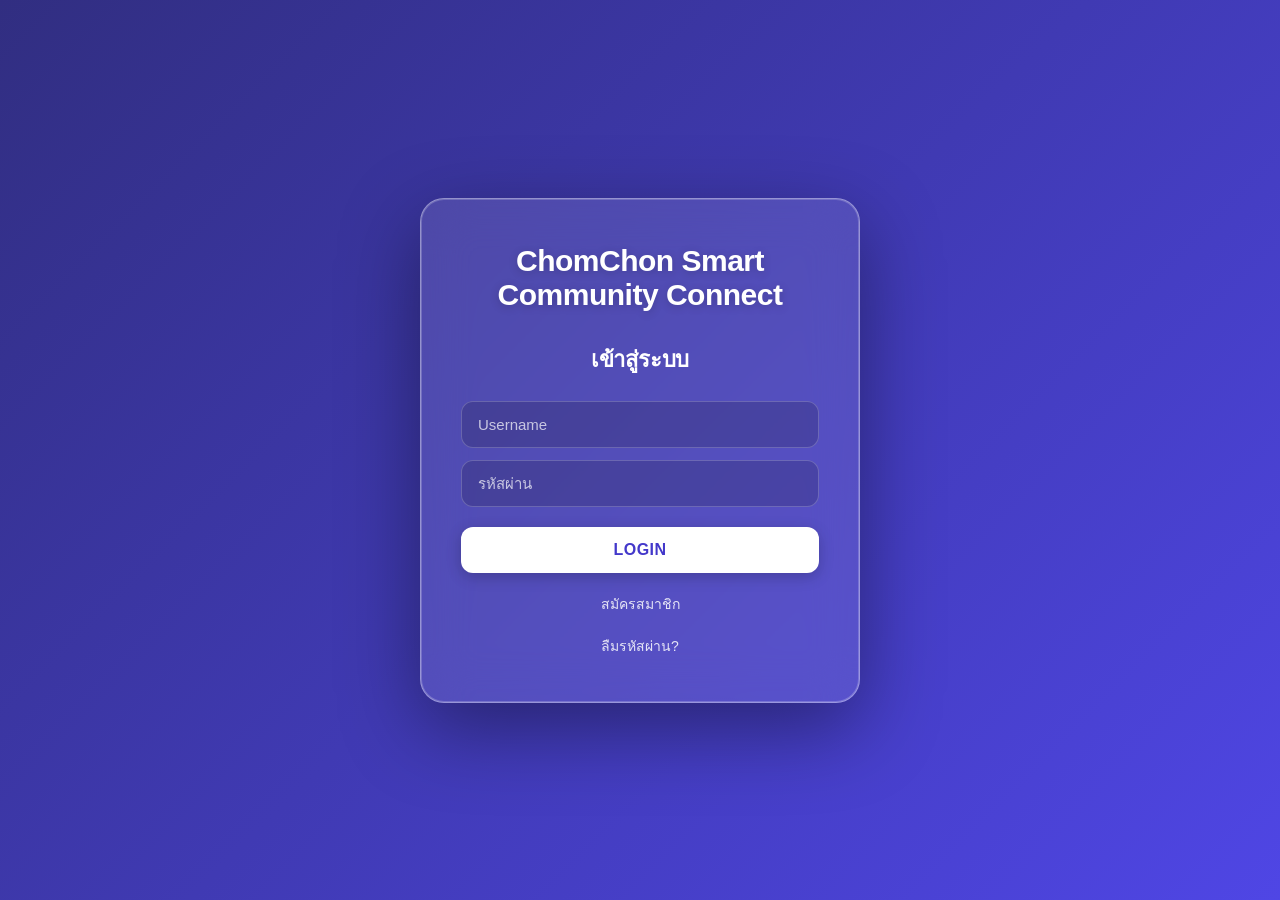
==== commit b61610df: "1" ====
--- a/HTML/lostfound.html
+++ b/HTML/lostfound.html
@@ -5,7 +5,7 @@
     <meta charset="UTF-8">
     <meta name="viewport" content="width=device-width, initial-scale=1.0">
     <title>ChomChon - ของหายและของเจอ</title>
-    
+
     <!-- SEO & Social Sharing -->
     <meta name="description" content="ChomChon ของหาย-ของเจอ - แพลตฟอร์มแจ้งประกาศของหายและตามหาเจ้าของในชุมชน">
     <meta property="og:title" content="ChomChon - ของหายและของเจอ">
@@ -13,10 +13,12 @@
     <meta property="og:image" content="/assets/logo.png">
     <meta property="og:type" content="website">
     <meta name="twitter:card" content="summary_large_image">
-    
+
     <!-- Favicon -->
     <link rel="icon" type="image/png" href="/assets/logo.png">
-    <link href="https://fonts.googleapis.com/css2?family=Inter:wght@300;400;500;600;700&family=Noto+Sans+Thai:wght@300;400;500;600;700&display=swap" rel="stylesheet">
+    <link
+        href="https://fonts.googleapis.com/css2?family=Inter:wght@300;400;500;600;700&family=Noto+Sans+Thai:wght@300;400;500;600;700&display=swap"
+        rel="stylesheet">
     <link rel="stylesheet" href="/CSS/lostfound.css">
     <link rel="stylesheet" href="/CSS/toast.css">
     <link rel="stylesheet" href="/CSS/headfooter.css">
@@ -33,9 +35,9 @@
                 <span></span>
             </button>
             <nav id="navMenu" class="nav-menu">
-                <a href="news.html">ข่าวสาร</a>
-                <a href="map.html">แผนที่</a>
-                <a href="lostfound.html" class="active">ของหาย-ของเจอ</a>
+                <a href="news.html">News</a>
+                <a href="lostfound.html" class="active">Lost & Found</a>
+                <a href="map.html">Map</a>
                 <div id="userProfile" style="display: flex; align-items: center; gap: 15px;">
                     <!-- Profile JS Inject -->
                 </div>
@@ -110,7 +112,8 @@
 
                     <div class="form-group">
                         <label for="itemName">ชื่อสิ่งของ</label>
-                        <input type="text" id="itemName" name="itemName" placeholder="เช่น กระเป๋าเงิน, กุญแจรถ" required>
+                        <input type="text" id="itemName" name="itemName" placeholder="เช่น กระเป๋าเงิน, กุญแจรถ"
+                            required>
                     </div>
 
                     <div class="form-row">
@@ -120,14 +123,15 @@
                         </div>
                         <div class="form-group">
                             <label for="itemLocation">สถานที่</label>
-                            <input type="text" id="itemLocation" name="itemLocation" placeholder="เช่น ตึก A, โรงอาหาร" required>
+                            <input type="text" id="itemLocation" name="itemLocation" placeholder="เช่น ตึก A, โรงอาหาร"
+                                required>
                         </div>
                     </div>
 
                     <div class="form-group">
                         <label for="itemDetails">รายละเอียดเพิ่มเติม</label>
-                        <textarea id="itemDetails" name="itemDetails" rows="3" placeholder="ระบุลักษณะเด่น หรือที่อยู่ที่ชัดเจน"
-                            required></textarea>
+                        <textarea id="itemDetails" name="itemDetails" rows="3"
+                            placeholder="ระบุลักษณะเด่น หรือที่อยู่ที่ชัดเจน" required></textarea>
                     </div>
 
                     <div class="form-group">
@@ -142,7 +146,8 @@
                 </form>
             </div>
             <div class="modal-footer">
-                <button class="cancel-btn" onclick="document.getElementById('addItemModal').classList.remove('show');">ยกเลิก</button>
+                <button class="cancel-btn"
+                    onclick="document.getElementById('addItemModal').classList.remove('show');">ยกเลิก</button>
                 <button type="submit" form="addItemForm" class="btn-add">
                     ยืนยันประกาศ
                 </button>
@@ -174,7 +179,8 @@
     </footer>
 
     <!-- SOS Emergency Button -->
-    <button class="sos-btn" id="sosTriggerBtn" onclick="document.getElementById('sosModal').classList.add('show')" title="ขอความช่วยเหลือด่วน">
+    <button class="sos-btn" id="sosTriggerBtn" onclick="document.getElementById('sosModal').classList.add('show')"
+        title="ขอความช่วยเหลือด่วน">
         SOS
     </button>
 
@@ -189,11 +195,14 @@
             </div>
             <div class="modal-body" style="text-align: center;">
                 <h4 style="color: #b91c1c; font-size: 1.3rem; margin-bottom: 10px;">คุณกำลังต้องการความช่วยเหลือ?</h4>
-                <p>ระบบจะทำการขอตำแหน่งที่ตั้งปัจจุบันของคุณ (GPS) และส่งข้อมูลไปยังศูนย์ช่วยเหลือของชุมชนพร้อมชื่อและเบอร์โทรศัพท์ของคุณ</p>
-                <p style="margin-top: 15px; font-weight: 600; color: #ef4444;">กรุณากดเฉพาะเมื่อเกิดเหตุฉุกเฉินเท่านั้น!</p>
+                <p>ระบบจะทำการขอตำแหน่งที่ตั้งปัจจุบันของคุณ (GPS)
+                    และส่งข้อมูลไปยังศูนย์ช่วยเหลือของชุมชนพร้อมชื่อและเบอร์โทรศัพท์ของคุณ</p>
+                <p style="margin-top: 15px; font-weight: 600; color: #ef4444;">กรุณากดเฉพาะเมื่อเกิดเหตุฉุกเฉินเท่านั้น!
+                </p>
             </div>
             <div class="modal-footer" style="justify-content: center;">
-                <button class="cancel-btn" onclick="document.getElementById('sosModal').classList.remove('show');">ยกเลิก</button>
+                <button class="cancel-btn"
+                    onclick="document.getElementById('sosModal').classList.remove('show');">ยกเลิก</button>
                 <button class="sos-confirm-btn" id="confirmSosBtn" onclick="requestEmergencyHelp()">
                     ส่งสัญญาณขอความช่วยเหลือ
                 </button>
